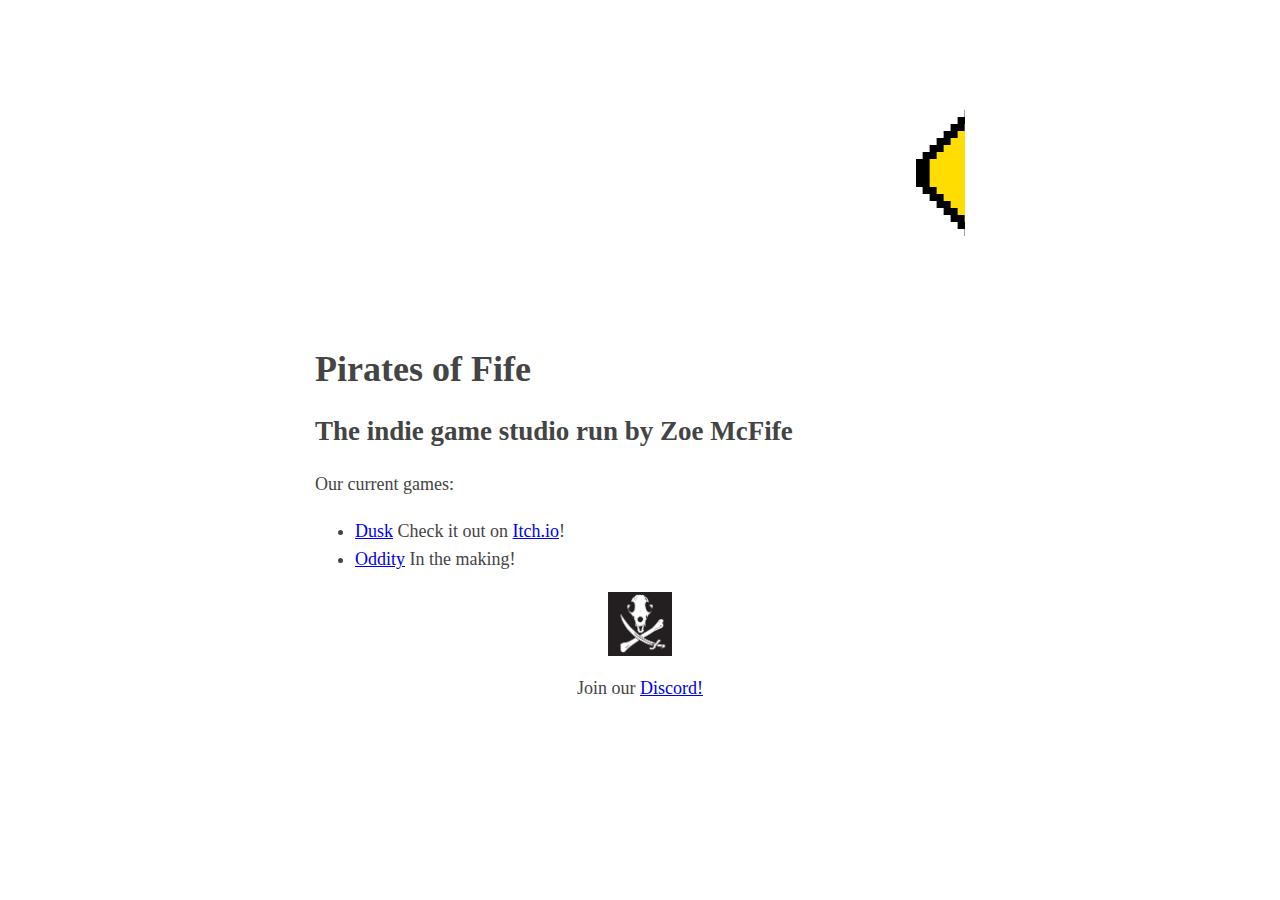
==== index.html @ fa47418f "Initial Commit" ====
<!DOCTYPE html>
<html lang="en">
<head>
    <meta charset="UTF-8">
    <title>Pirates of Fife</title>
    <style>body{margin:40px
    auto;max-width:650px;line-height:1.6;font-size:18px;color:#444;padding:0
    10px}h1,h2,h3{line-height:1.2}</style>
    <link rel="icon" type="image/x-icon" href="Images/Logo/Favicon.png">
</head>
<body>
<marquee>
    <img src="under-construction90s-90s.gif">
</marquee>
<h1>Pirates of Fife</h1>
<h2>The indie game studio run by <b>Zoe McFife</b></h2>

<p>Our current games:</p>
<ul>
    <li><a href="https://github.com/Pirates-of-Fife/dusk">Dusk</a> Check it out on <a href="https://pirates-of-fife.itch.io/dusk">Itch.io</a>!</li>
    <li><a href="https://github.com/Pirates-of-Fife/oddity">Oddity</a> In the making!</li>
</ul>

<div style="display: flex; justify-content: center; align-items: center;">
    <img src="Images/Logo/JollyRogerSVG_BG_PNG.png" style="height: 4rem;">
</div>

<p style="text-align: center">Join our <a href="https://discord.gg/YSkWAMbcKQ">Discord!</a></p>
</body>
</html>
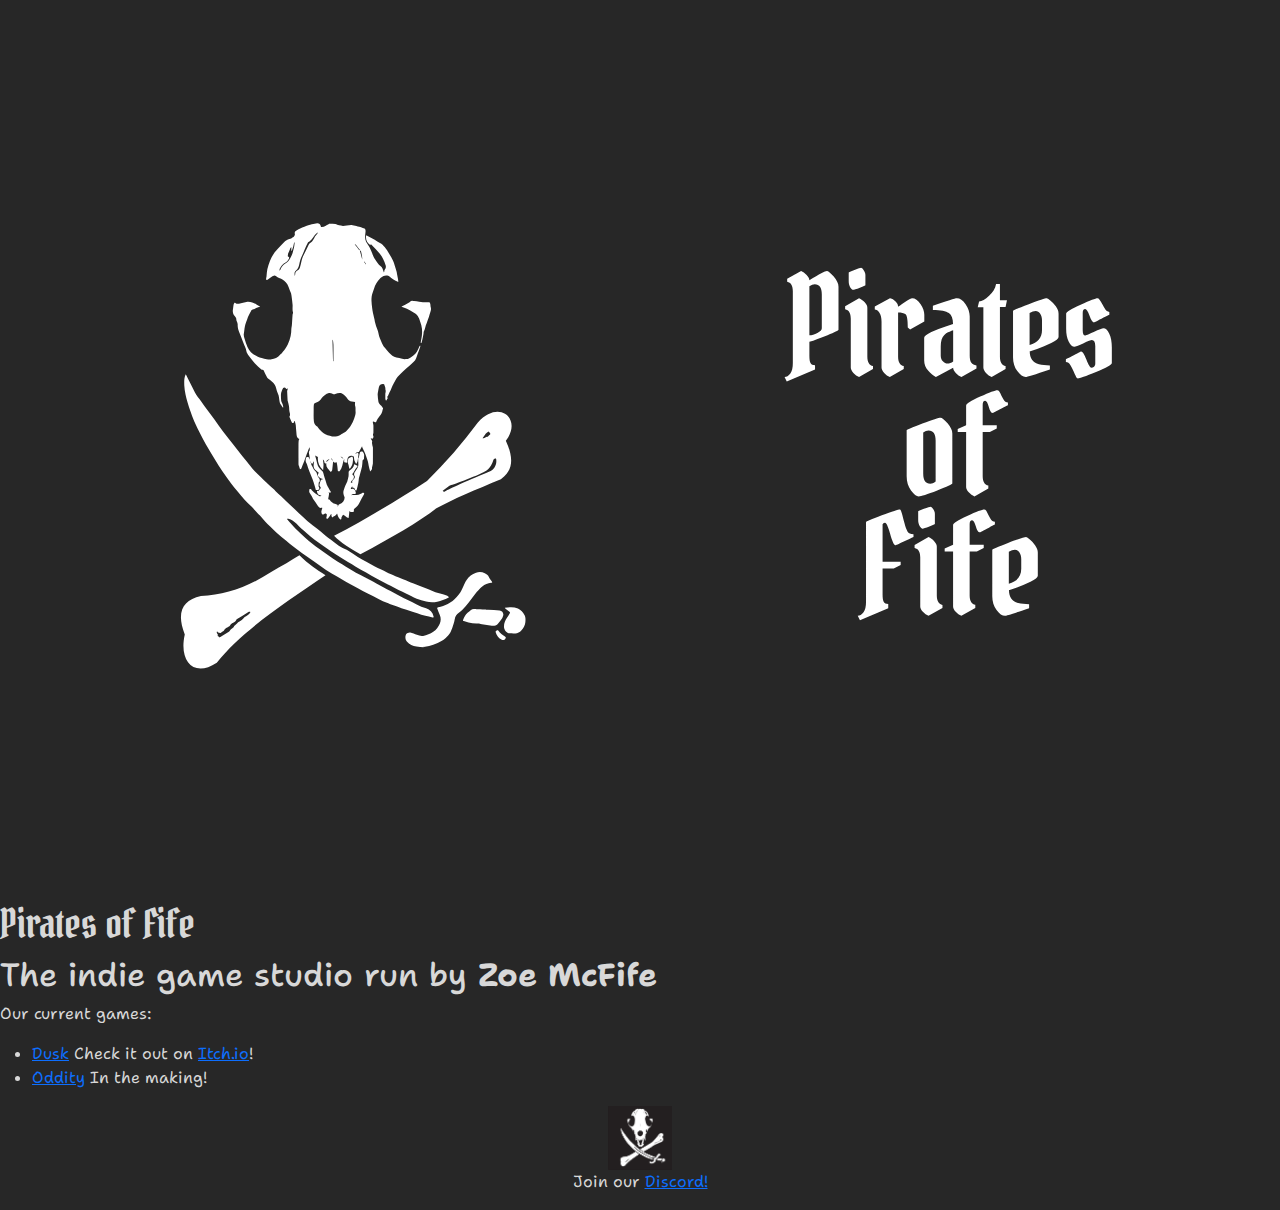
==== commit ddecd626: "created header section" ====
--- a/index.html
+++ b/index.html
@@ -3,17 +3,33 @@
 <head>
     <meta charset="UTF-8">
     <title>Pirates of Fife</title>
-    <style>body{margin:40px
-    auto;max-width:650px;line-height:1.6;font-size:18px;color:#444;padding:0
-    10px}h1,h2,h3{line-height:1.2}</style>
+
+    <link rel="canonical" href="https://pirates-of-fife.space">
     <link rel="icon" type="image/x-icon" href="Images/Logo/Favicon.png">
+
+    <link href="https://cdn.jsdelivr.net/npm/bootstrap@5.3.3/dist/css/bootstrap.min.css" rel="stylesheet" integrity="sha384-QWTKZyjpPEjISv5WaRU9OFeRpok6YctnYmDr5pNlyT2bRjXh0JMhjY6hW+ALEwIH" crossorigin="anonymous">
+    <script src="https://cdn.jsdelivr.net/npm/bootstrap@5.3.3/dist/js/bootstrap.bundle.min.js" integrity="sha384-YvpcrYf0tY3lHB60NNkmXc5s9fDVZLESaAA55NDzOxhy9GkcIdslK1eN7N6jIeHz" crossorigin="anonymous"></script>
+    <link rel="stylesheet" href="Style/style.css">
+
+    <meta name="viewport" content="width=device-width, initial-scale=1">
 </head>
 <body>
-<marquee>
-    <img src="under-construction90s-90s.gif">
-</marquee>
+
+<header class="hero-section">
+    <div>
+        <img class="hero-logo" src="Images/Logo/Logo.svg" alt="Logo">
+    </div>
+    <div>
+        <img class="hero-logo" src="Images/Logo/LogoTextWhite.svg" alt="Logo">
+    </div>
+</header>
+
+
+
 <h1>Pirates of Fife</h1>
+
 <h2>The indie game studio run by <b>Zoe McFife</b></h2>
+
 
 <p>Our current games:</p>
 <ul>
@@ -26,5 +42,8 @@
 </div>
 
 <p style="text-align: center">Join our <a href="https://discord.gg/YSkWAMbcKQ">Discord!</a></p>
+
+
+
 </body>
 </html>--- a/Style/style.css
+++ b/Style/style.css
@@ -0,0 +1,118 @@
+@import url('https://fonts.googleapis.com/css2?family=Shantell+Sans:ital,wght,BNCE@0,300..800,27;1,300..800,27&display=swap');
+
+@font-face
+{
+    font-family: PirataOne;
+    src: url("Fonts/Pirata One/PirataOne-Regular.ttf");
+}
+
+/* Variables */
+
+:root
+{
+    --background-color: #272727;
+    --text-color: #d8d8d8;
+    --title-font: PirataOne;
+
+    --default-font-size: 16px;
+}
+
+/* Basic Styles */
+
+html
+{
+    font-size: var(--default-font-size);
+}
+
+body
+{
+    background-color: var(--background-color);
+    color: var(--text-color);
+
+    margin: 0;
+    padding: 0;
+
+    height: 100%;
+    width: 100%;
+
+    font-family: "Shantell Sans", cursive;
+    font-optical-sizing: auto;
+    font-weight: 400;
+    font-style: normal;
+    font-variation-settings:
+            "BNCE" 3,
+            "INFM" 0,
+            "SPAC" 0;
+}
+
+h1
+{
+    font-family: var(--title-font);
+}
+
+/* Hero Section Classes */
+
+.hero-section
+{
+    display: flex;
+    justify-content: center;
+    align-items: center;
+
+    flex-direction: row;
+    height: 100vh;
+    width: 100vw;
+    text-align: center;
+    padding: 1.5rem;
+    box-sizing: border-box;
+
+    cursor: default;
+    user-select: none;
+}
+
+.hero-section div
+{
+    display: flex;
+    justify-content: center;
+    align-items: center;
+
+    padding: 2rem;
+
+    flex-direction: row;
+    height: 100vh;
+    width: 50vw;
+}
+
+.hero-logo
+{
+    width: 90%;
+    height: 90%;
+}
+
+@media only screen and (min-width: 200px) and (max-width: 767px)
+{
+    .hero-section
+    {
+        flex-direction: column;
+    }
+
+    .hero-section div
+    {
+        height: 50vh;
+        width: 100vw;
+    }
+}
+
+@media only screen and (min-width: 768px) and (max-width: 1024px)
+{
+    .hero-section
+    {
+        flex-direction: column;
+    }
+
+    .hero-section div
+    {
+        height: 50vh;
+        width: 100vw;
+    }
+}
+
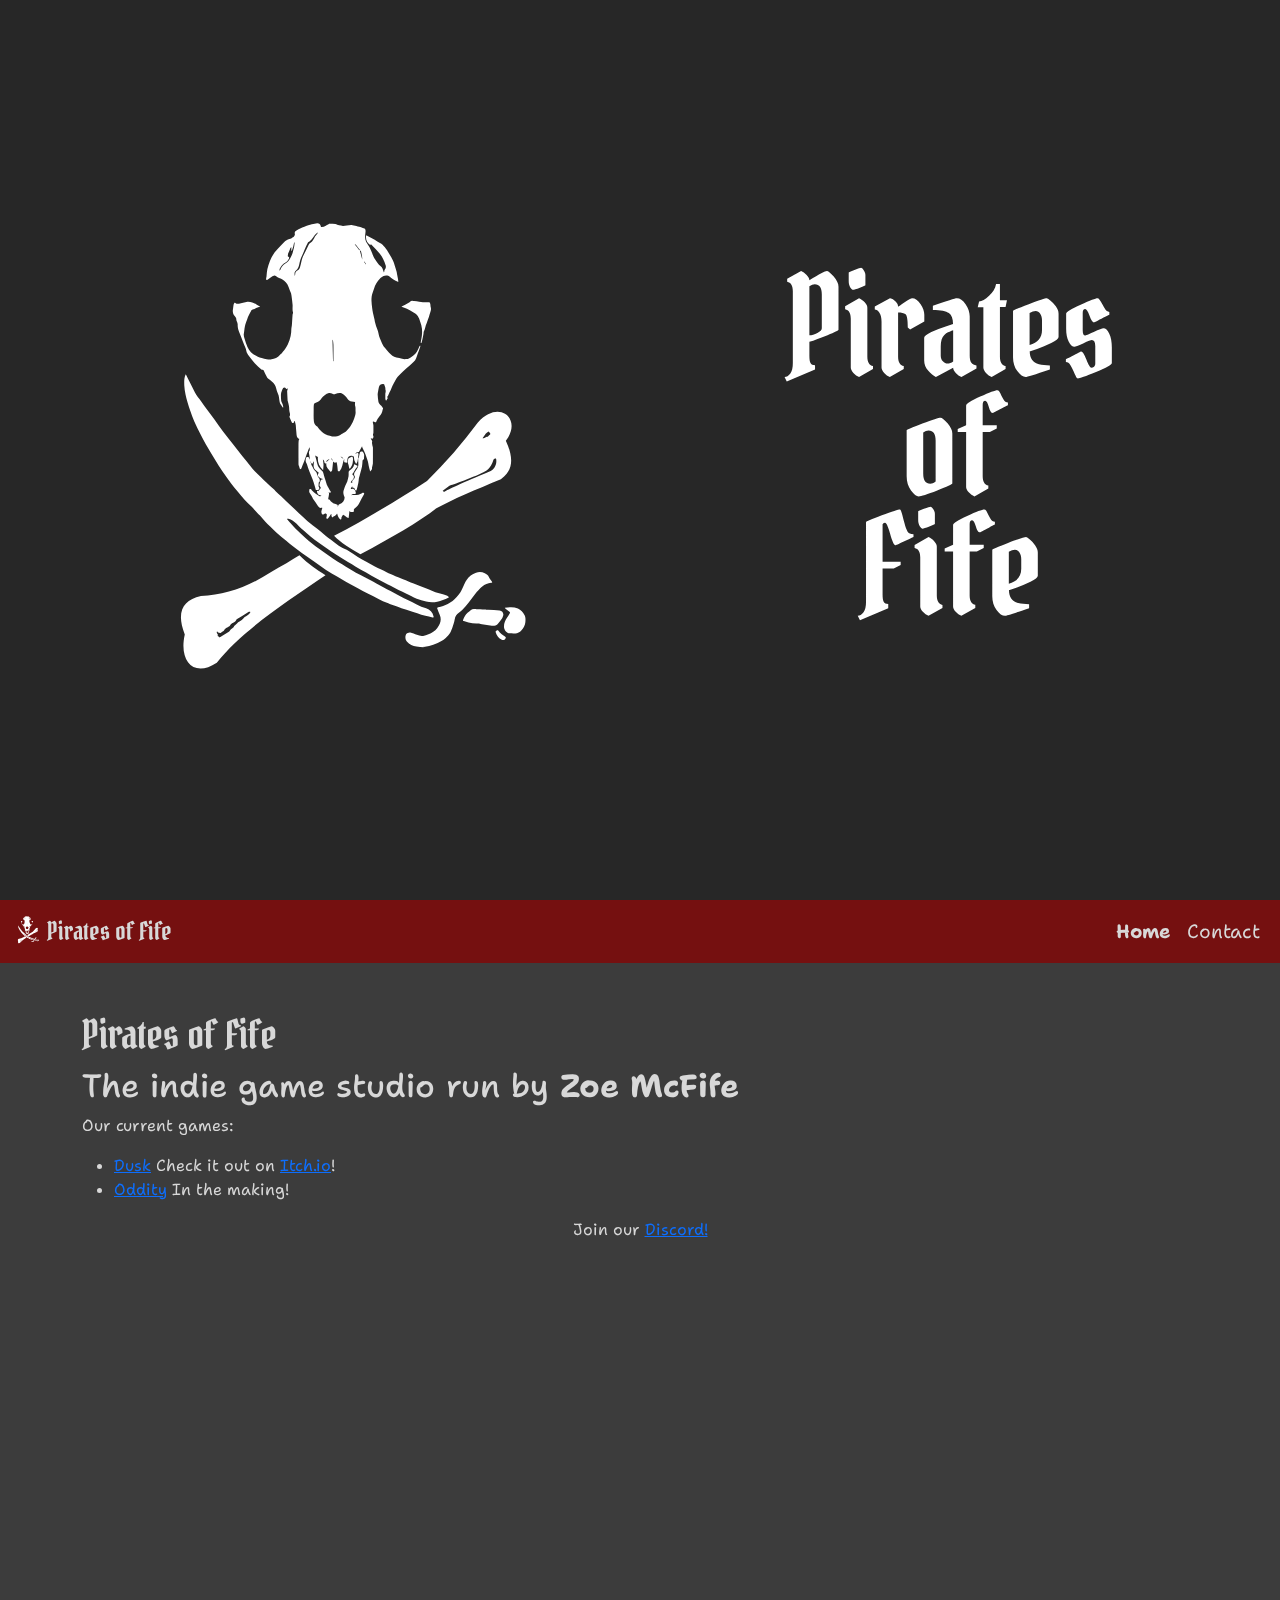
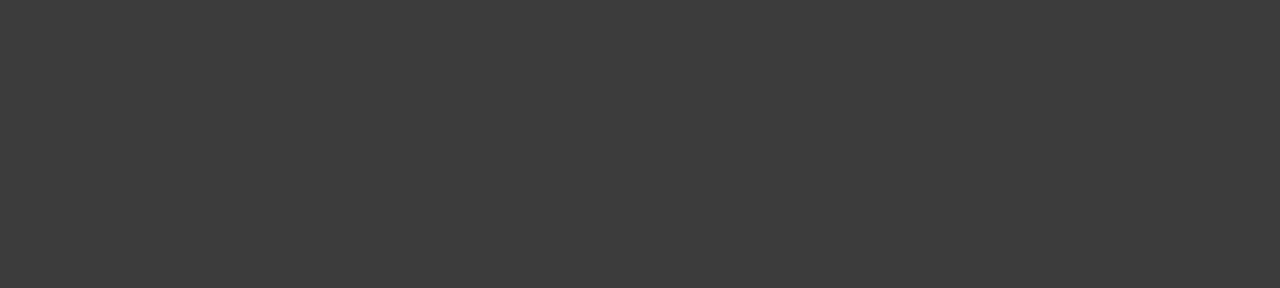
==== commit 504d1807: "added navbar" ====
--- a/index.html
+++ b/index.html
@@ -24,24 +24,48 @@
     </div>
 </header>
 
+<main>
+    <nav class="navbar sticky-top navbar-expand-lg navbar-light pirates-of-fife-navbar">
+        <div class="container-fluid">
+            <a class="navbar-brand" href="index.html">
+                <img src="Images/Logo/Logo.svg" alt="Brand Logo" height="30px" width="30px" class="d-inline-block align-text-top">
+                Pirates of Fife
+            </a>
+
+            <button class="navbar-toggler" type="button" data-bs-toggle="collapse" data-bs-target="#navbarNav" aria-controls="navbarNav" aria-expanded="false" aria-label="Toggle navigation">
+                <span class="navbar-toggler-icon"></span>
+            </button>
+
+            <div class="collapse navbar-collapse" id="navbarNav">
+                <ul class="navbar-nav ms-auto">
+                    <li class="nav-item">
+                        <a class="nav-link active" aria-current="page" href="#Home">Home</a>
+                    </li>
+                    <li class="nav-item">
+                        <a class="nav-link" href="#">Contact</a>
+                    </li>
+                </ul>
+            </div>
+        </div>
+    </nav>
+
+    <div class="container pt-5">
+        <h1 id="Home">Pirates of Fife</h1>
+
+        <h2>The indie game studio run by <b>Zoe McFife</b></h2>
 
 
-<h1>Pirates of Fife</h1>
+        <p>Our current games:</p>
+        <ul>
+            <li><a href="https://github.com/Pirates-of-Fife/dusk">Dusk</a> Check it out on <a href="https://pirates-of-fife.itch.io/dusk">Itch.io</a>!</li>
+            <li><a href="https://github.com/Pirates-of-Fife/oddity">Oddity</a> In the making!</li>
+        </ul>
 
-<h2>The indie game studio run by <b>Zoe McFife</b></h2>
+        <p style="text-align: center">Join our <a href="https://discord.gg/YSkWAMbcKQ">Discord!</a></p>
+    </div>
 
+</main>
 
-<p>Our current games:</p>
-<ul>
-    <li><a href="https://github.com/Pirates-of-Fife/dusk">Dusk</a> Check it out on <a href="https://pirates-of-fife.itch.io/dusk">Itch.io</a>!</li>
-    <li><a href="https://github.com/Pirates-of-Fife/oddity">Oddity</a> In the making!</li>
-</ul>
-
-<div style="display: flex; justify-content: center; align-items: center;">
-    <img src="Images/Logo/JollyRogerSVG_BG_PNG.png" style="height: 4rem;">
-</div>
-
-<p style="text-align: center">Join our <a href="https://discord.gg/YSkWAMbcKQ">Discord!</a></p>
 
 
 
--- a/Style/style.css
+++ b/Style/style.css
@@ -10,11 +10,22 @@
 
 :root
 {
+    --background-color-transparent: rgba(39, 39, 39, 0.9);
     --background-color: #272727;
+    --red-background: #a90000;
+    --red-background-transparent: rgba(169, 0, 0, 0.6);
+
+
     --text-color: #d8d8d8;
     --title-font: PirataOne;
 
+    --blur-amount: 2rem;
+
     --default-font-size: 16px;
+
+
+
+    --navbar-height: 5rem;
 }
 
 /* Basic Styles */
@@ -26,11 +37,10 @@
 
 body
 {
-    background-color: var(--background-color);
     color: var(--text-color);
 
+    padding: 0;
     margin: 0;
-    padding: 0;
 
     height: 100%;
     width: 100%;
@@ -67,6 +77,14 @@
 
     cursor: default;
     user-select: none;
+
+    position: fixed;
+    top: 0;
+    left: 0;
+
+    background-color: var(--background-color);
+
+    z-index: -10;
 }
 
 .hero-section div
@@ -80,6 +98,7 @@
     flex-direction: row;
     height: 100vh;
     width: 50vw;
+
 }
 
 .hero-logo
@@ -116,3 +135,49 @@
     }
 }
 
+/* Main Section */
+
+main
+{
+    margin-top: 100vh;
+
+    background-color: var(--background-color-transparent);
+    backdrop-filter: blur(var(--blur-amount));
+
+    padding-bottom: 70vh;
+}
+
+
+/* Pirates of Fife Navbar */
+
+.pirates-of-fife-navbar
+{
+    background-color: var(--red-background-transparent);
+    backdrop-filter: blur(var(--blur-amount));
+    color: var(--text-color);
+
+    font-size: 120%;
+
+}
+
+.pirates-of-fife-navbar .nav-link
+{
+    color: var(--text-color);
+}
+
+.pirates-of-fife-navbar .nav-link.active
+{
+    color: var(--text-color);
+    font-weight: 700;
+}
+
+.pirates-of-fife-navbar .navbar-brand
+{
+    color: var(--text-color);
+}
+
+.pirates-of-fife-navbar .navbar-brand
+{
+    font-family: var(--title-font);
+    font-size: 130%;
+}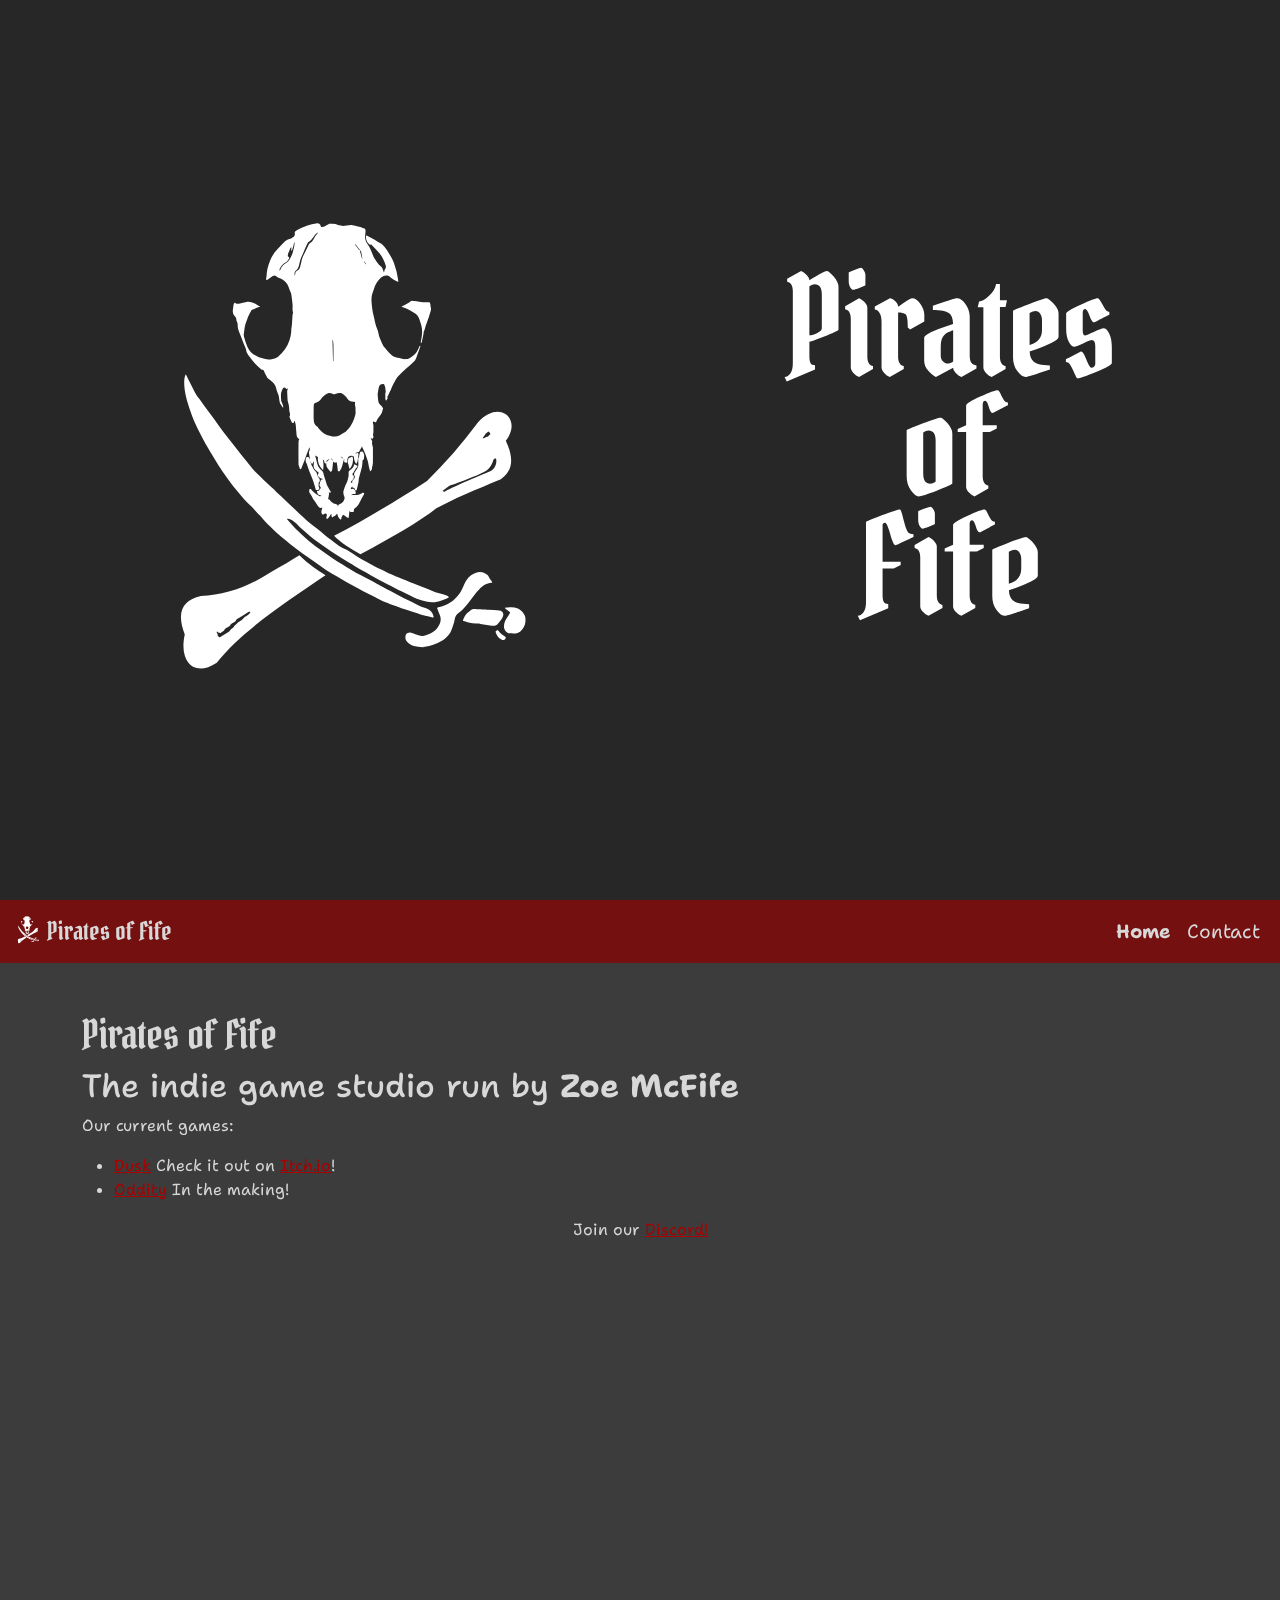
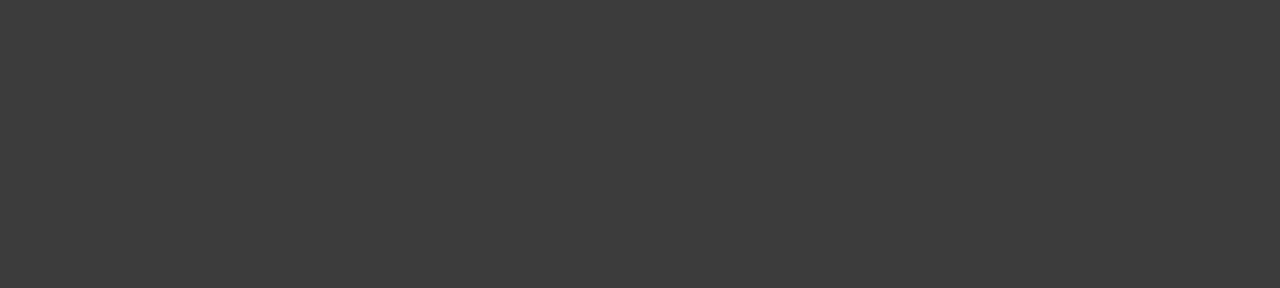
==== commit e0b162cf: "Merge pull request #4 from Pirates-of-Fife/2-create-404-page" ====
--- a/index.html
+++ b/index.html
@@ -24,8 +24,8 @@
     </div>
 </header>
 
-<main>
-    <nav class="navbar sticky-top navbar-expand-lg navbar-light pirates-of-fife-navbar">
+<main class="hero-page bg-dark-transparent">
+    <nav class="navbar sticky-top navbar-expand-lg navbar-light pirates-of-fife-navbar bg-red-transparent">
         <div class="container-fluid">
             <a class="navbar-brand" href="index.html">
                 <img src="Images/Logo/Logo.svg" alt="Brand Logo" height="30px" width="30px" class="d-inline-block align-text-top">
@@ -39,7 +39,7 @@
             <div class="collapse navbar-collapse" id="navbarNav">
                 <ul class="navbar-nav ms-auto">
                     <li class="nav-item">
-                        <a class="nav-link active" aria-current="page" href="#Home">Home</a>
+                        <a class="nav-link active" aria-current="page" href="index.html">Home</a>
                     </li>
                     <li class="nav-item">
                         <a class="nav-link" href="#">Contact</a>
--- a/Style/style.css
+++ b/Style/style.css
@@ -23,7 +23,7 @@
 
     --default-font-size: 16px;
 
-
+    --link-color: var(--red-background);
 
     --navbar-height: 5rem;
 }
@@ -33,6 +33,11 @@
 html
 {
     font-size: var(--default-font-size);
+}
+
+a
+{
+    color: var(--link-color);
 }
 
 body
@@ -60,6 +65,26 @@
     font-family: var(--title-font);
 }
 
+.bg-red
+{
+    background-color: var(--red-background);
+}
+
+.bg-red-transparent
+{
+    background-color: var(--red-background-transparent);
+}
+
+.bg-dark
+{
+    background-color: var(--background-color);
+}
+
+.bg-dark-transparent
+{
+    background-color: var(--background-color-transparent);
+}
+
 /* Hero Section Classes */
 
 .hero-section
@@ -87,61 +112,60 @@
     z-index: -10;
 }
 
-.hero-section div
-{
-    display: flex;
-    justify-content: center;
-    align-items: center;
-
-    padding: 2rem;
-
-    flex-direction: row;
-    height: 100vh;
-    width: 50vw;
-
-}
-
-.hero-logo
-{
-    width: 90%;
-    height: 90%;
-}
-
-@media only screen and (min-width: 200px) and (max-width: 767px)
-{
-    .hero-section
-    {
-        flex-direction: column;
-    }
-
     .hero-section div
     {
-        height: 50vh;
-        width: 100vw;
-    }
-}
-
-@media only screen and (min-width: 768px) and (max-width: 1024px)
-{
-    .hero-section
-    {
-        flex-direction: column;
-    }
-
-    .hero-section div
-    {
-        height: 50vh;
-        width: 100vw;
-    }
-}
+        display: flex;
+        justify-content: center;
+        align-items: center;
+
+        padding: 2rem;
+
+        flex-direction: row;
+        height: 100vh;
+        width: 50vw;
+
+    }
+
+    .hero-logo
+    {
+        width: 90%;
+        height: 90%;
+    }
+
+    @media only screen and (min-width: 200px) and (max-width: 767px)
+    {
+        .hero-section
+        {
+            flex-direction: column;
+        }
+
+        .hero-section div
+        {
+            height: 50vh;
+            width: 100vw;
+        }
+    }
+
+    @media only screen and (min-width: 768px) and (max-width: 1024px)
+    {
+        .hero-section
+        {
+            flex-direction: column;
+        }
+
+        .hero-section div
+        {
+            height: 50vh;
+            width: 100vw;
+        }
+    }
 
 /* Main Section */
 
-main
+main.hero-page
 {
     margin-top: 100vh;
 
-    background-color: var(--background-color-transparent);
     backdrop-filter: blur(var(--blur-amount));
 
     padding-bottom: 70vh;
@@ -152,7 +176,6 @@
 
 .pirates-of-fife-navbar
 {
-    background-color: var(--red-background-transparent);
     backdrop-filter: blur(var(--blur-amount));
     color: var(--text-color);
 
@@ -180,4 +203,4 @@
 {
     font-family: var(--title-font);
     font-size: 130%;
-}+}
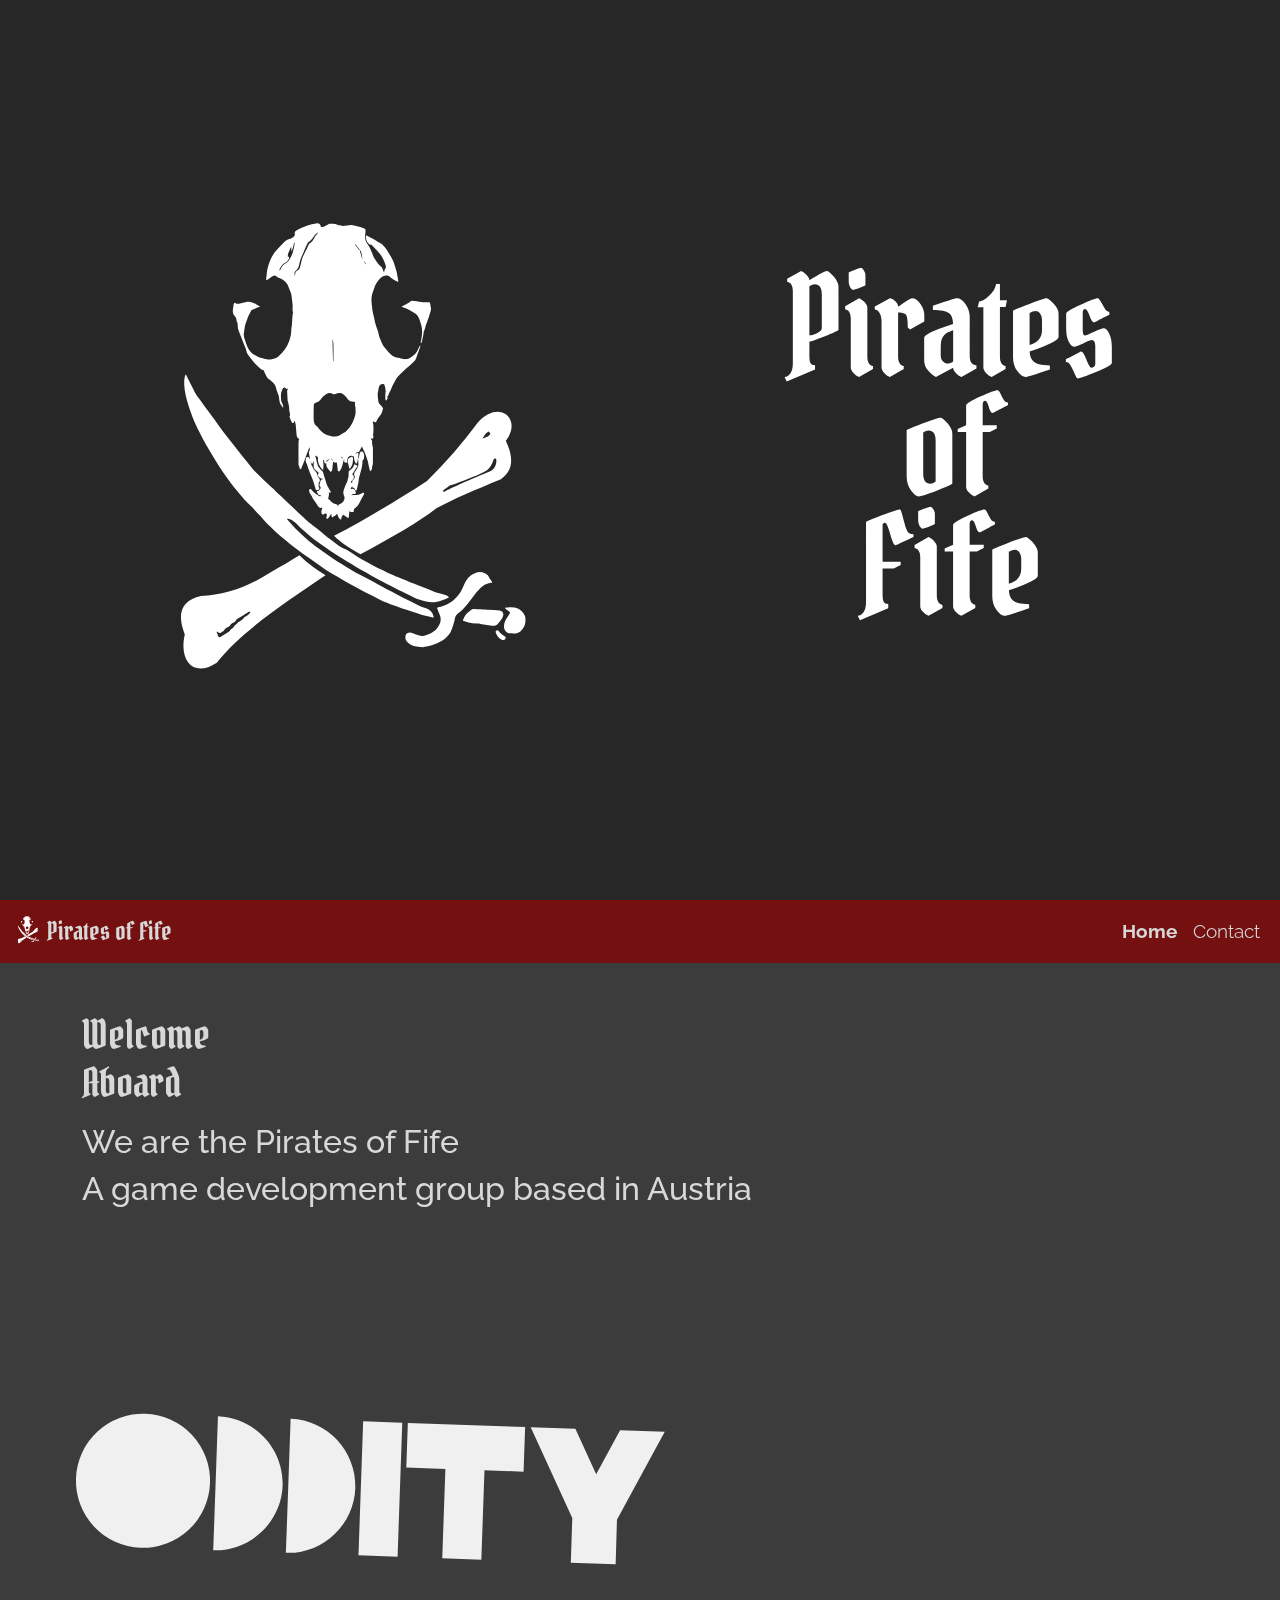
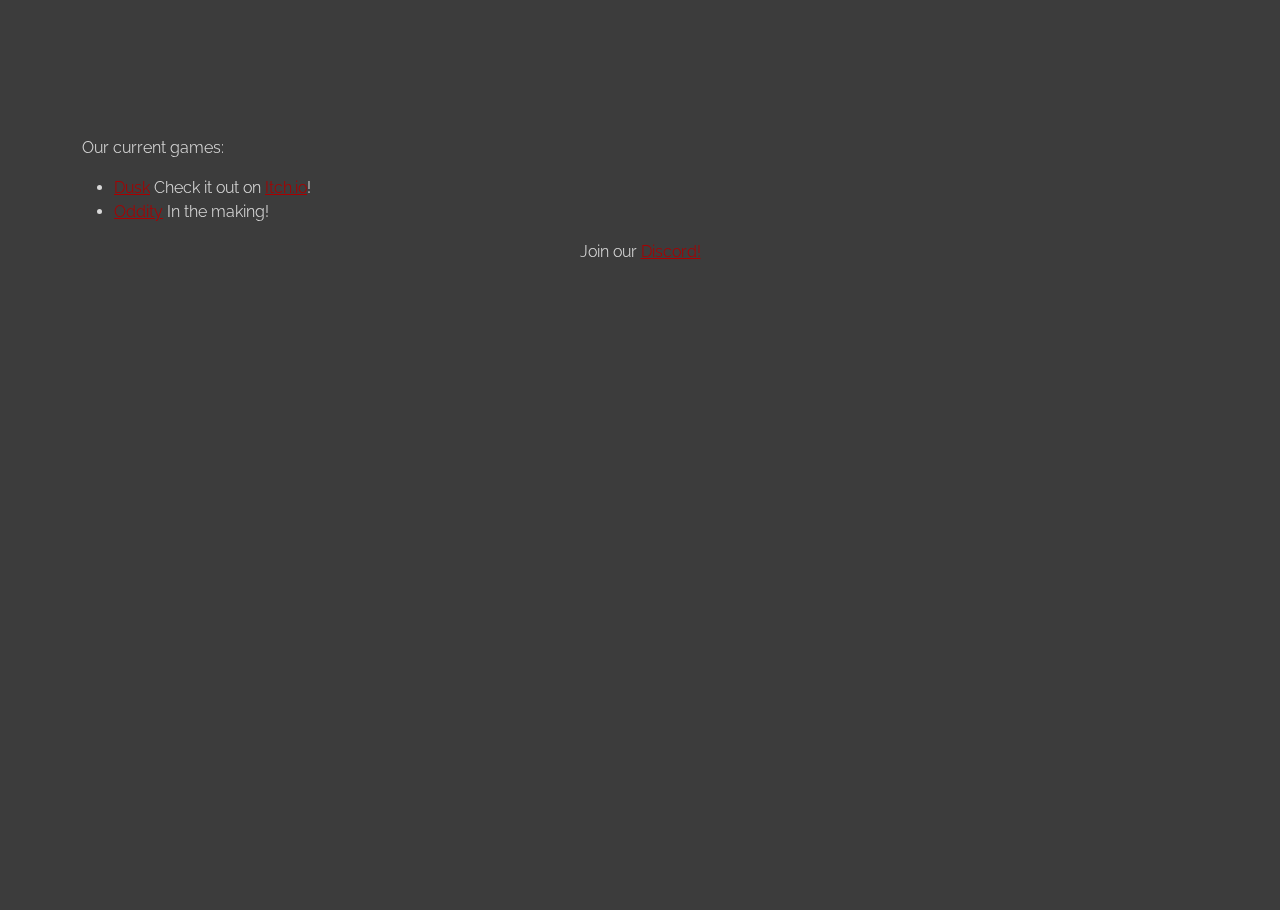
==== commit df0ed136: "updating" ====
--- a/index.html
+++ b/index.html
@@ -50,10 +50,21 @@
     </nav>
 
     <div class="container pt-5">
-        <h1 id="Home">Pirates of Fife</h1>
+        <h1 class="main-title" id="Home">Welcome<br>Aboard</h1>
 
-        <h2>The indie game studio run by <b>Zoe McFife</b></h2>
+        <h2 class="mt-3">We are the Pirates of Fife</h2>
+        <h2>A game development group based in Austria</h2>
+    </div>
 
+    <div class="game-showcase bg-oddity-blue">
+        <div class="container pt-5">
+            <img class="game-logo" src="Images/Oddity/Oddity_Text_White.svg" alt="ODDITY">
+        </div>
+    </div>
+
+
+
+    <div class="container pt-5">
 
         <p>Our current games:</p>
         <ul>
--- a/Style/style.css
+++ b/Style/style.css
@@ -1,4 +1,5 @@
 @import url('https://fonts.googleapis.com/css2?family=Shantell+Sans:ital,wght,BNCE@0,300..800,27;1,300..800,27&display=swap');
+@import url('https://fonts.googleapis.com/css2?family=Raleway:ital,wght@0,100..900;1,100..900&display=swap');
 
 @font-face
 {
@@ -22,10 +23,21 @@
     --blur-amount: 2rem;
 
     --default-font-size: 16px;
+    --default-font-size-medium: 14px;
+    --default-font-size-small: 12px;
+
 
     --link-color: var(--red-background);
 
     --navbar-height: 5rem;
+
+    /* Abyss Theme */
+
+    --background-color-navbar-abyss: rgba(0, 5, 50, 0.6);
+    --background-color-abyss: #3158bb;
+    --background-color-abyss-gradient-radial: radial-gradient(circle, rgba(40,85,144,1) 0%, rgba(46,86,178,1) 17%, rgba(53,86,214,1) 31%, rgba(57,72,211,1) 49%, rgba(48,55,129,1) 67%, rgba(44,48,96,1) 75%, rgba(40,41,54,1) 100%);;
+    --background-color-abyss-gradient-linear: linear-gradient(38deg, rgba(40,85,144,1) 0%, rgba(46,86,178,1) 17%, rgba(53,86,214,1) 31%, rgba(57,72,211,1) 49%, rgba(48,55,129,1) 67%, rgba(44,48,96,1) 75%, rgba(40,41,54,1) 100%);
+
 }
 
 /* Basic Styles */
@@ -33,6 +45,22 @@
 html
 {
     font-size: var(--default-font-size);
+}
+
+@media (max-width: 1000px)
+{
+    html
+    {
+        font-size: var(--default-font-size-medium);
+    }
+}
+
+@media (max-width: 600px)
+{
+    html
+    {
+        font-size: var(--default-font-size-small);
+    }
 }
 
 a
@@ -50,14 +78,10 @@
     height: 100%;
     width: 100%;
 
-    font-family: "Shantell Sans", cursive;
+    font-family: "Raleway", sans-serif;
     font-optical-sizing: auto;
-    font-weight: 400;
+    font-weight: 350;
     font-style: normal;
-    font-variation-settings:
-            "BNCE" 3,
-            "INFM" 0,
-            "SPAC" 0;
 }
 
 h1
@@ -75,7 +99,7 @@
     background-color: var(--red-background-transparent);
 }
 
-.bg-dark
+.bg-dark-pof
 {
     background-color: var(--background-color);
 }
@@ -84,6 +108,8 @@
 {
     background-color: var(--background-color-transparent);
 }
+
+
 
 /* Hero Section Classes */
 
@@ -167,8 +193,11 @@
     margin-top: 100vh;
 
     backdrop-filter: blur(var(--blur-amount));
+    -webkit-backdrop-filter: blur(var(--blur-amount));
 
     padding-bottom: 70vh;
+
+    overflow: hidden;
 }
 
 
@@ -177,6 +206,8 @@
 .pirates-of-fife-navbar
 {
     backdrop-filter: blur(var(--blur-amount));
+    -webkit-backdrop-filter: blur(var(--blur-amount));
+
     color: var(--text-color);
 
     font-size: 120%;
@@ -204,3 +235,73 @@
     font-family: var(--title-font);
     font-size: 130%;
 }
+
+/* Abyss Theme */
+
+.bg-abyss
+{
+    background: var(--background-color-abyss);
+}
+
+.bg-abyss-gradient-linear
+{
+    background: var(--background-color-abyss-gradient-linear);
+    height: 100vh;
+}
+
+.bg-abyss-gradient-radial
+{
+    background: var(--background-color-abyss-gradient-radial);
+}
+
+.bg-abyss-navbar
+{
+    background: var(--background-color-navbar-abyss);
+}
+
+.abyss-link
+{
+    color: rgb(255, 255, 255);
+    transition: 0.25s;
+}
+
+.abyss-link:hover
+{
+    font-weight: bold;
+    transition: 0.25s;
+<<<<<<< Updated upstream
+=======
+}
+
+/* Index Page */
+
+.game-showcase
+{
+    rotate: 2deg;
+    width: 105%;
+    height: 20rem;
+    position: relative;
+    left: -1rem;
+
+    margin-top: 10rem;
+}
+
+.game-showcase .container
+{
+    margin-left: 5rem;
+    padding-left: 0;
+    margin-right: 0;
+    padding-right: 0;
+}
+
+.game-logo
+{
+    height: 10rem;
+
+}
+
+.bg-oddity-blue
+{
+    background-color: var(--oddity-blue);
+>>>>>>> Stashed changes
+}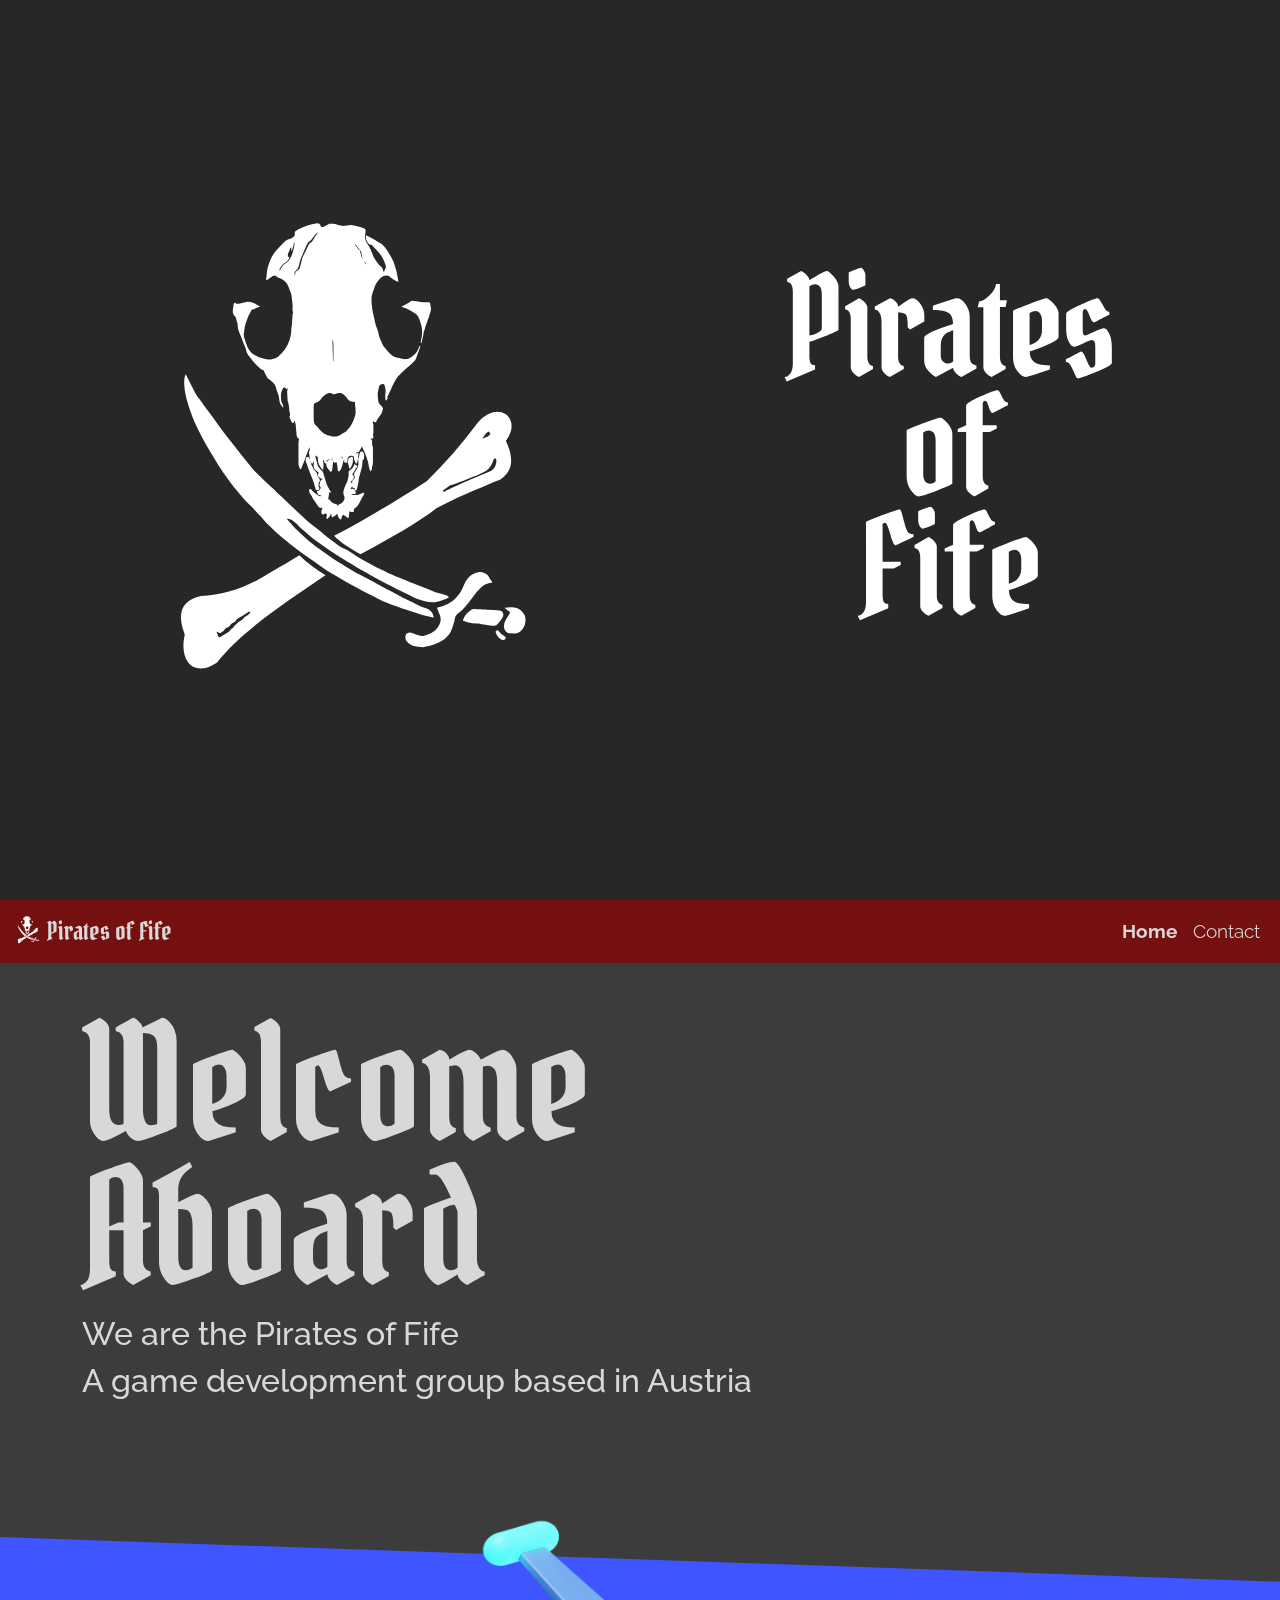
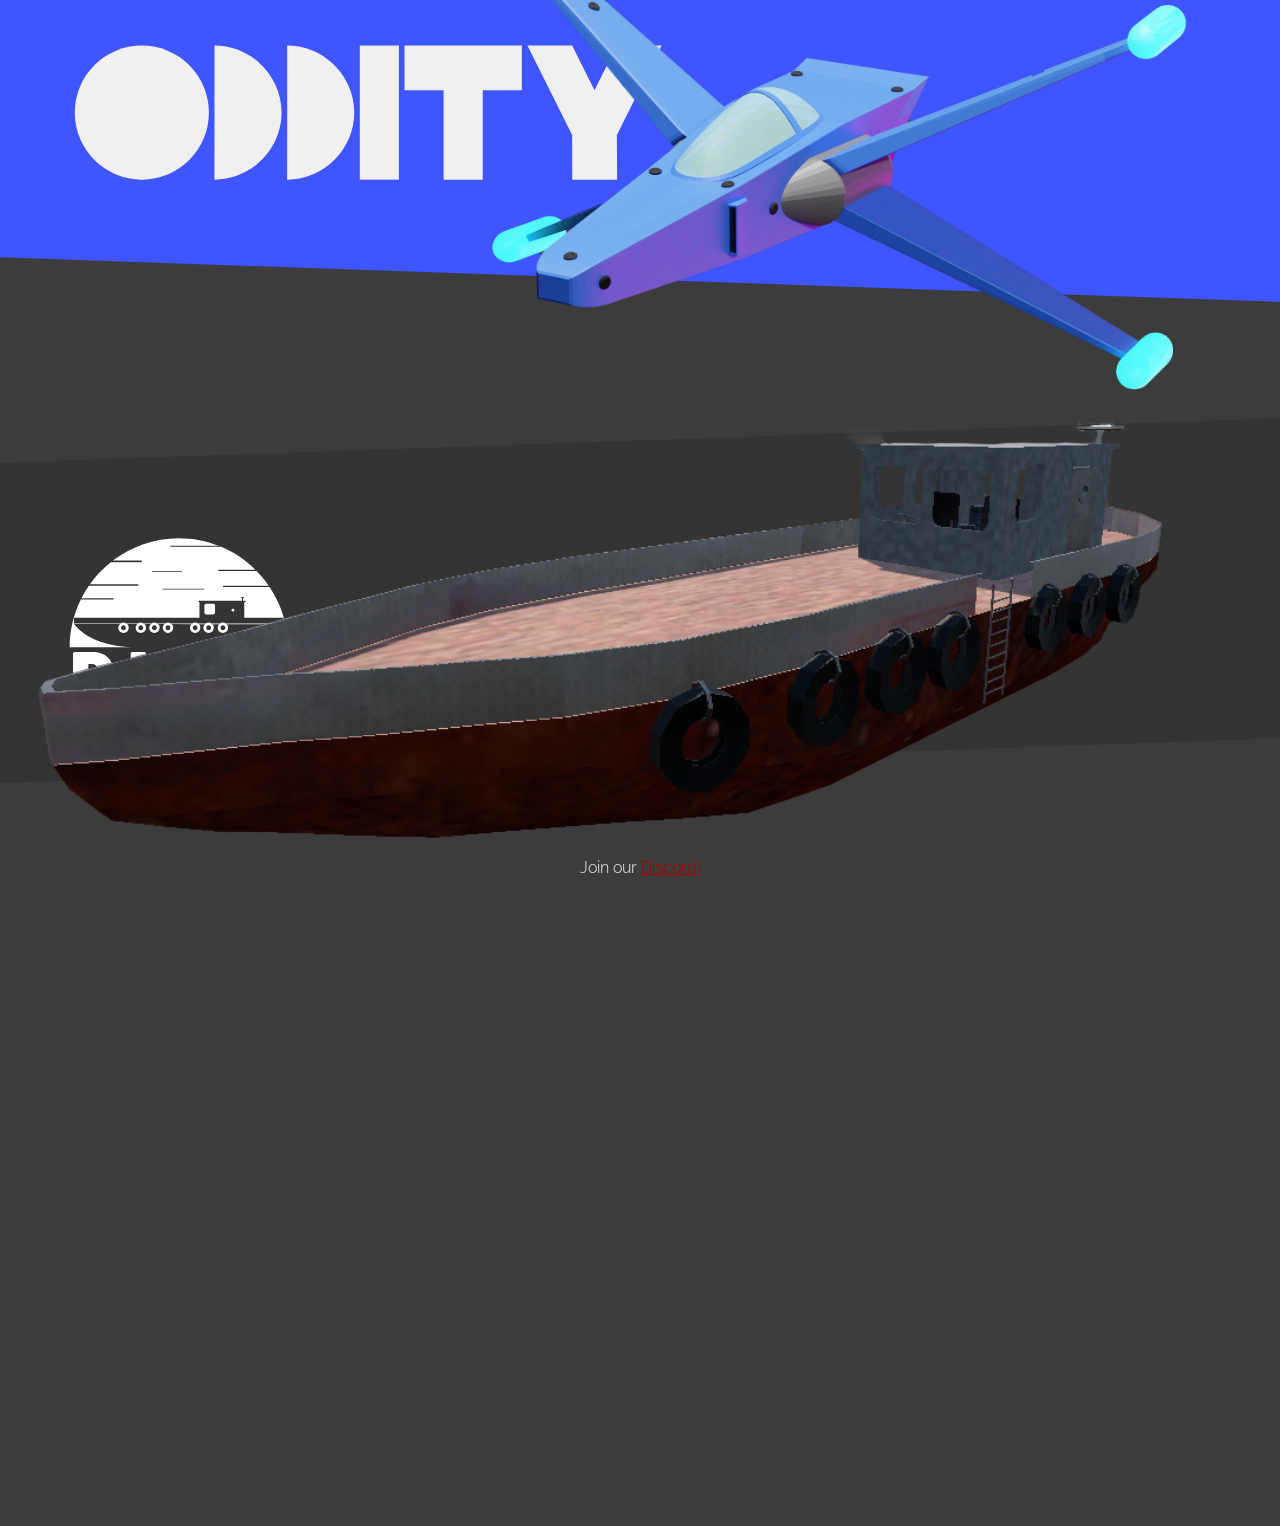
==== commit 3a47a8a6: "messing around with styling" ====
--- a/index.html
+++ b/index.html
@@ -2,7 +2,11 @@
 <html lang="en">
 <head>
     <meta charset="UTF-8">
-    <title>Pirates of Fife</title>
+    <title>Pirates of Fife - Welcome Aboard</title>
+
+    <meta name="author" content="Pirates of Fife">
+    <meta name="keywords" content="Pirates of Fife, space pirates, Captain Zoe McFife, space adventure, game development, game design, indie, studio, game studio, game dev, dev, godot">
+    <meta name="description" content="Pirates of Fife Homepage">
 
     <link rel="canonical" href="https://pirates-of-fife.space">
     <link rel="icon" type="image/x-icon" href="Images/Logo/Favicon.png">
@@ -56,22 +60,26 @@
         <h2>A game development group based in Austria</h2>
     </div>
 
-    <div class="game-showcase bg-oddity-blue">
-        <div class="container pt-5">
-            <img class="game-logo" src="Images/Oddity/Oddity_Text_White.svg" alt="ODDITY">
+    <div class="game-showcase bg-oddity-blue rotate-2-deg">
+        <div class="container">
+            <a href="https://github.com/Pirates-of-Fife/oddity">
+                <img class="game-logo rotate-neg-2-deg" src="Images/Oddity/Oddity_Text_White.svg" alt="ODDITY">
+            </a>
+            <img class="game-image rotate-neg-2-deg" src="Images/Oddity/OddityFighterGen7Render.png" alt="Protectorate 7th Generation Fighter">
         </div>
     </div>
 
+    <div class="game-showcase bg-dusk-grey rotate-neg-2-deg">
+        <div class="container">
+            <a href="https://github.com/Pirates-of-Fife/dusk">
+                <img class="game-logo rotate-2-deg" src="Images/Dusk/Dusk%20Logo%20White.svg" alt="dusk">
+            </a>
+            <img class="game-image rotate-2-deg" src="Images/Dusk/Boat.png" alt="Boat">
 
+        </div>
+    </div>
 
-    <div class="container pt-5">
-
-        <p>Our current games:</p>
-        <ul>
-            <li><a href="https://github.com/Pirates-of-Fife/dusk">Dusk</a> Check it out on <a href="https://pirates-of-fife.itch.io/dusk">Itch.io</a>!</li>
-            <li><a href="https://github.com/Pirates-of-Fife/oddity">Oddity</a> In the making!</li>
-        </ul>
-
+    <div class="container mt-5 pt-5">
         <p style="text-align: center">Join our <a href="https://discord.gg/YSkWAMbcKQ">Discord!</a></p>
     </div>
 
--- a/Style/style.css
+++ b/Style/style.css
@@ -38,6 +38,17 @@
     --background-color-abyss-gradient-radial: radial-gradient(circle, rgba(40,85,144,1) 0%, rgba(46,86,178,1) 17%, rgba(53,86,214,1) 31%, rgba(57,72,211,1) 49%, rgba(48,55,129,1) 67%, rgba(44,48,96,1) 75%, rgba(40,41,54,1) 100%);;
     --background-color-abyss-gradient-linear: linear-gradient(38deg, rgba(40,85,144,1) 0%, rgba(46,86,178,1) 17%, rgba(53,86,214,1) 31%, rgba(57,72,211,1) 49%, rgba(48,55,129,1) 67%, rgba(44,48,96,1) 75%, rgba(40,41,54,1) 100%);
 
+    /* ODDITY colors */
+
+    --oddity-blue: #3f55ff;
+    --oddity-black: #272727;
+    --oddity-white: #f0f0f0;
+
+    /* Dusk colors */
+
+    --dusk-grey: #343434;
+    --dusk-white: #fff;
+
 }
 
 /* Basic Styles */
@@ -109,7 +120,11 @@
     background-color: var(--background-color-transparent);
 }
 
-
+.main-title
+{
+    font-size: 10rem;
+    line-height: 9rem;
+}
 
 /* Hero Section Classes */
 
@@ -269,21 +284,38 @@
 {
     font-weight: bold;
     transition: 0.25s;
-<<<<<<< Updated upstream
-=======
 }
 
 /* Index Page */
 
 .game-showcase
 {
-    rotate: 2deg;
     width: 105%;
     height: 20rem;
     position: relative;
     left: -1rem;
 
     margin-top: 10rem;
+
+    display: flex;
+    align-items: center;
+    transition: all 0.25s ease-in-out;
+}
+
+.game-showcase:hover
+{
+    scale: 102%;
+    transition: all 0.25s ease-in-out;
+}
+
+.rotate-2-deg
+{
+    rotate: 2deg;
+}
+
+.rotate-neg-2-deg
+{
+    rotate: -2deg;
 }
 
 .game-showcase .container
@@ -292,16 +324,50 @@
     padding-left: 0;
     margin-right: 0;
     padding-right: 0;
+
+    justify-self: center;
+
 }
 
 .game-logo
 {
     height: 10rem;
-
-}
+    transition: all 0.25s ease-in-out;
+}
+
+
+.game-logo:hover
+{
+    scale: 110%;
+
+    transition: all 0.25s ease-in-out;
+}
+
+.game-image
+{
+    height: 30rem;
+    transition: all 0.25s ease-in-out;
+
+    position: absolute;
+    right: 6rem;
+    transform: translateY(-8rem);
+    float: right;
+}
+
+.game-image:hover
+{
+    scale: 110%;
+
+    transition: all 0.25s ease-in-out;
+}
+
 
 .bg-oddity-blue
 {
     background-color: var(--oddity-blue);
->>>>>>> Stashed changes
-}+}
+
+.bg-dusk-grey
+{
+    background-color: var(--dusk-grey);
+}
